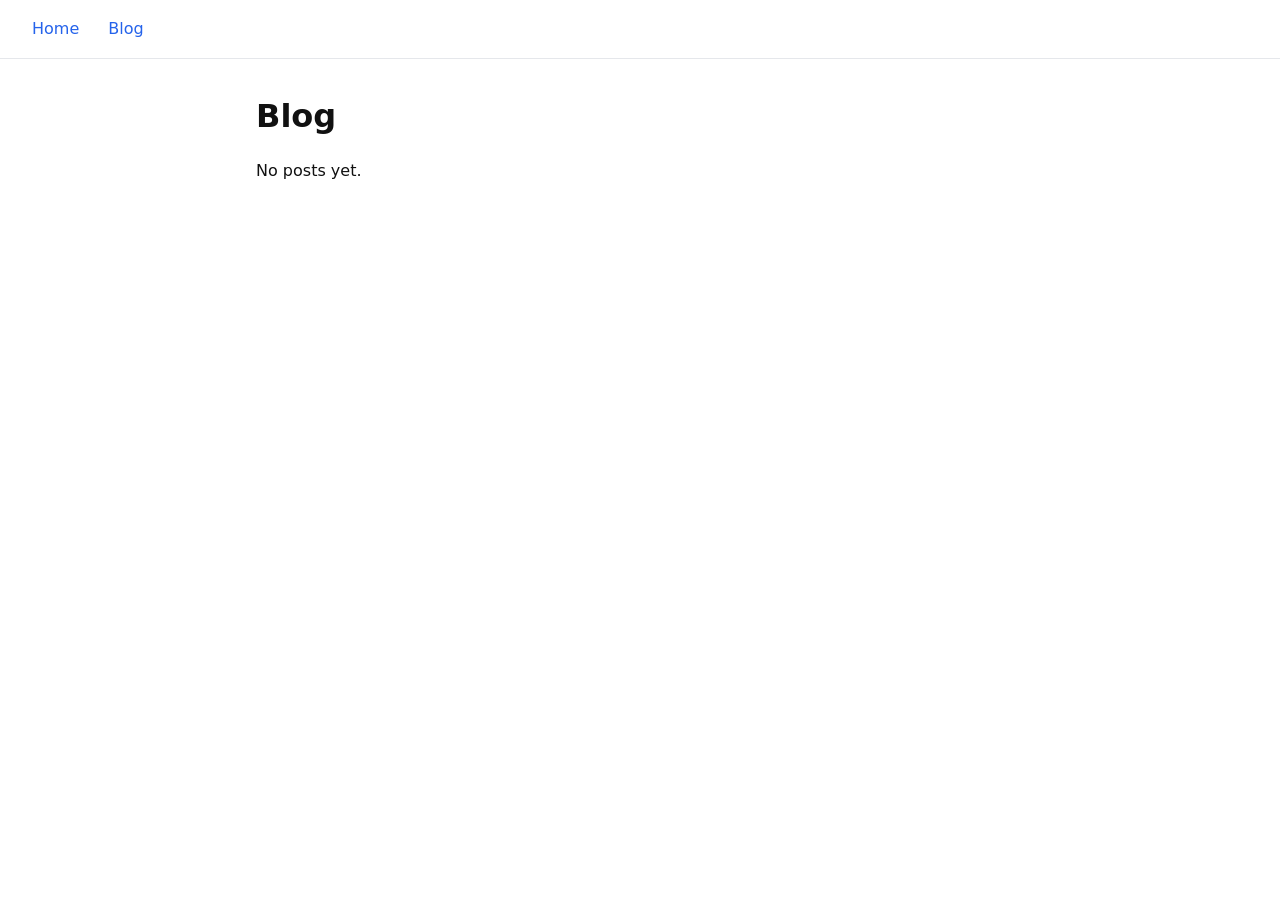
==== blog/index.html @ 47187a10 "initial site template" ====
<!DOCTYPE html>
<html lang="en">
<head>
  <meta charset="UTF-8" />
  <meta name="viewport" content="width=device-width, initial-scale=1.0" />
  <title>Blog</title>
  <link rel="stylesheet" href="/assets/style.css" />
</head>
<body>
  <header>
    <nav>
      <a href="/">Home</a>
      <a href="/blog/">Blog</a>
    </nav>
  </header>
  <main>
    <h1>Blog</h1>
    <p>No posts yet.</p>
  </main>
</body>
</html>
---- assets/style.css ----
*, *::before, *::after { box-sizing: border-box; margin: 0; padding: 0; }
body { font-family: system-ui, sans-serif; color: #111; background: #fff; line-height: 1.6; }
header { padding: 1rem 2rem; border-bottom: 1px solid #e5e7eb; }
nav a { margin-right: 1.5rem; color: #2563eb; text-decoration: none; }
nav a:hover { text-decoration: underline; }
main { max-width: 800px; margin: 2rem auto; padding: 0 1rem; }
h1 { font-size: 2rem; margin-bottom: 1rem; }
article h1 { font-size: 2.25rem; margin-bottom: 0.5rem; }
article time { color: #6b7280; font-size: 0.875rem; }
article .content { margin-top: 1.5rem; }
article .content p { margin-bottom: 1rem; }
article .content h2 { font-size: 1.5rem; margin: 1.5rem 0 0.5rem; }
article .content img { max-width: 100%; height: auto; border-radius: 0.5rem; }
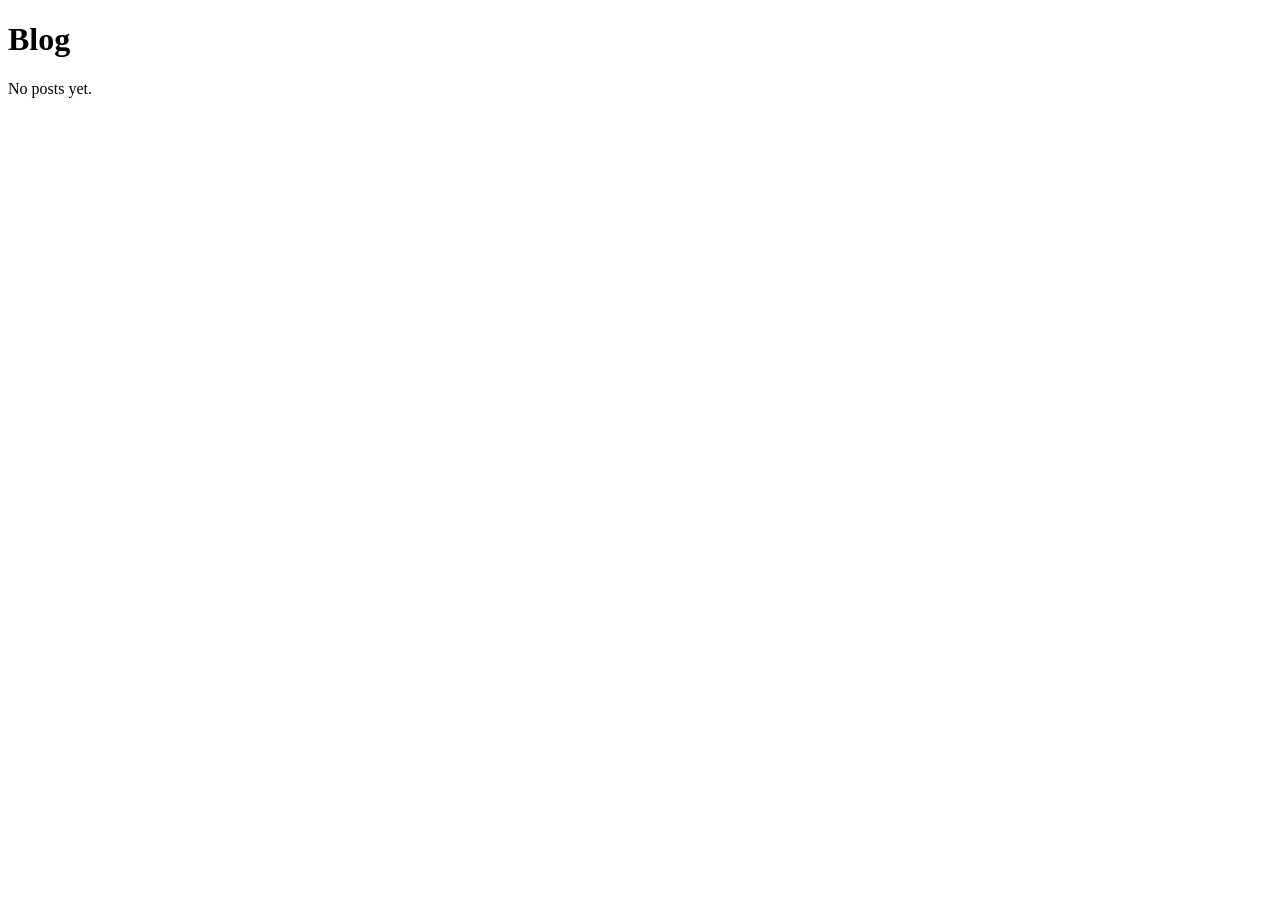
==== commit 111968f6: "sitemap/rss: remove "Test Post"" ====
--- a/blog/index.html
+++ b/blog/index.html
@@ -3,19 +3,18 @@
 <head>
   <meta charset="UTF-8" />
   <meta name="viewport" content="width=device-width, initial-scale=1.0" />
-  <title>Blog</title>
-  <link rel="stylesheet" href="/assets/style.css" />
+  <title>Blog – Test Client</title>
+  <meta name="description" content="Latest posts from Test Client" />
+  <link rel="canonical" href="https://conqz1.github.io/blog" />
+  <link rel="stylesheet" href="/styles.css" />
+  <link rel="alternate" type="application/rss+xml" href="/feed.xml" title="Test Client Blog" />
 </head>
 <body>
-  <header>
-    <nav>
-      <a href="/">Home</a>
-      <a href="/blog/">Blog</a>
-    </nav>
-  </header>
+  <div id="site-header-placeholder"></div>
   <main>
-    <h1>Blog</h1>
-    <p>No posts yet.</p>
+    <h1 class="blog-index-title">Blog</h1>
+    <p class="blog-index-empty">No posts yet.</p>
   </main>
+  <div id="site-footer-placeholder"></div>
 </body>
-</html>
+</html>
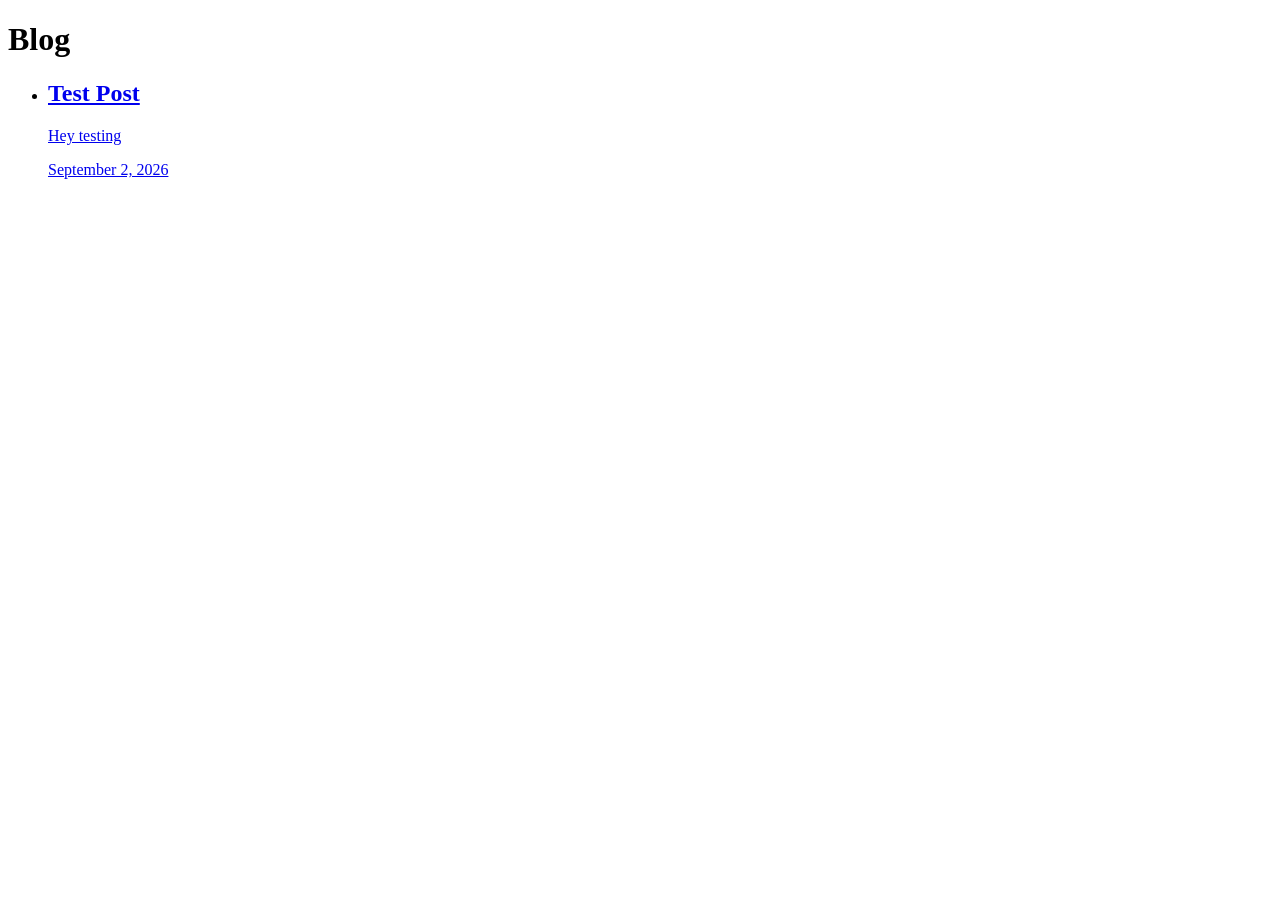
==== commit 7f01db3b: "publish: Test Post" ====
--- a/blog/index.html
+++ b/blog/index.html
@@ -13,7 +13,18 @@
   <div id="site-header-placeholder"></div>
   <main>
     <h1 class="blog-index-title">Blog</h1>
-    <p class="blog-index-empty">No posts yet.</p>
+    <ul class="post-list">
+  <li class="post-card">
+    <a href="https://conqz1.github.io/blog/test-post">
+      
+      <div class="post-card-body">
+        <h2 class="post-card-title">Test Post</h2>
+        <p class="post-card-excerpt">Hey testing</p>
+        <time class="post-card-date">September 2, 2026</time>
+      </div>
+    </a>
+  </li>
+</ul>
   </main>
   <div id="site-footer-placeholder"></div>
 </body>
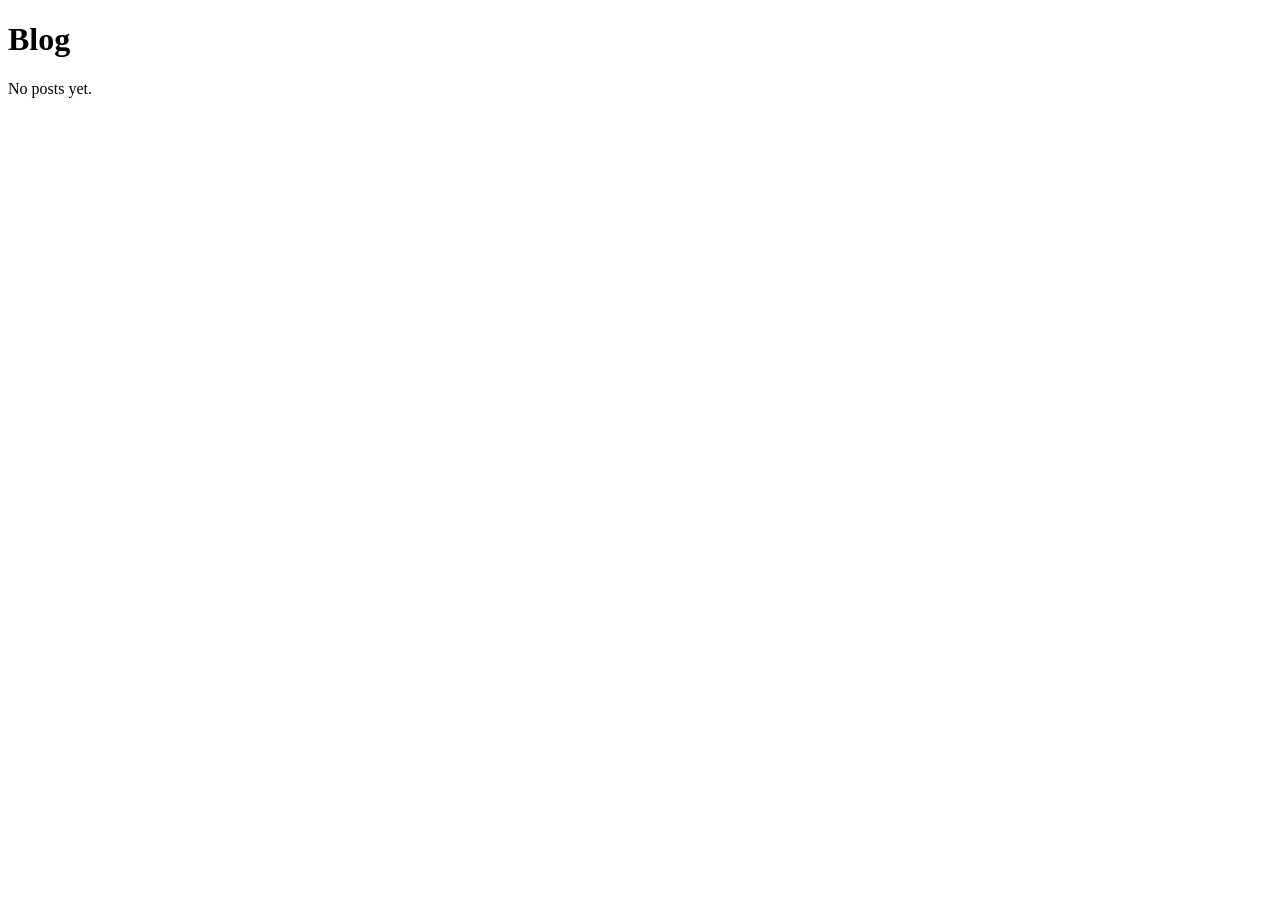
==== commit 36af35eb: "sitemap/rss: remove "Test Post"" ====
--- a/blog/index.html
+++ b/blog/index.html
@@ -13,18 +13,7 @@
   <div id="site-header-placeholder"></div>
   <main>
     <h1 class="blog-index-title">Blog</h1>
-    <ul class="post-list">
-  <li class="post-card">
-    <a href="https://conqz1.github.io/blog/test-post">
-      
-      <div class="post-card-body">
-        <h2 class="post-card-title">Test Post</h2>
-        <p class="post-card-excerpt">Hey testing</p>
-        <time class="post-card-date">September 2, 2026</time>
-      </div>
-    </a>
-  </li>
-</ul>
+    <p class="blog-index-empty">No posts yet.</p>
   </main>
   <div id="site-footer-placeholder"></div>
 </body>
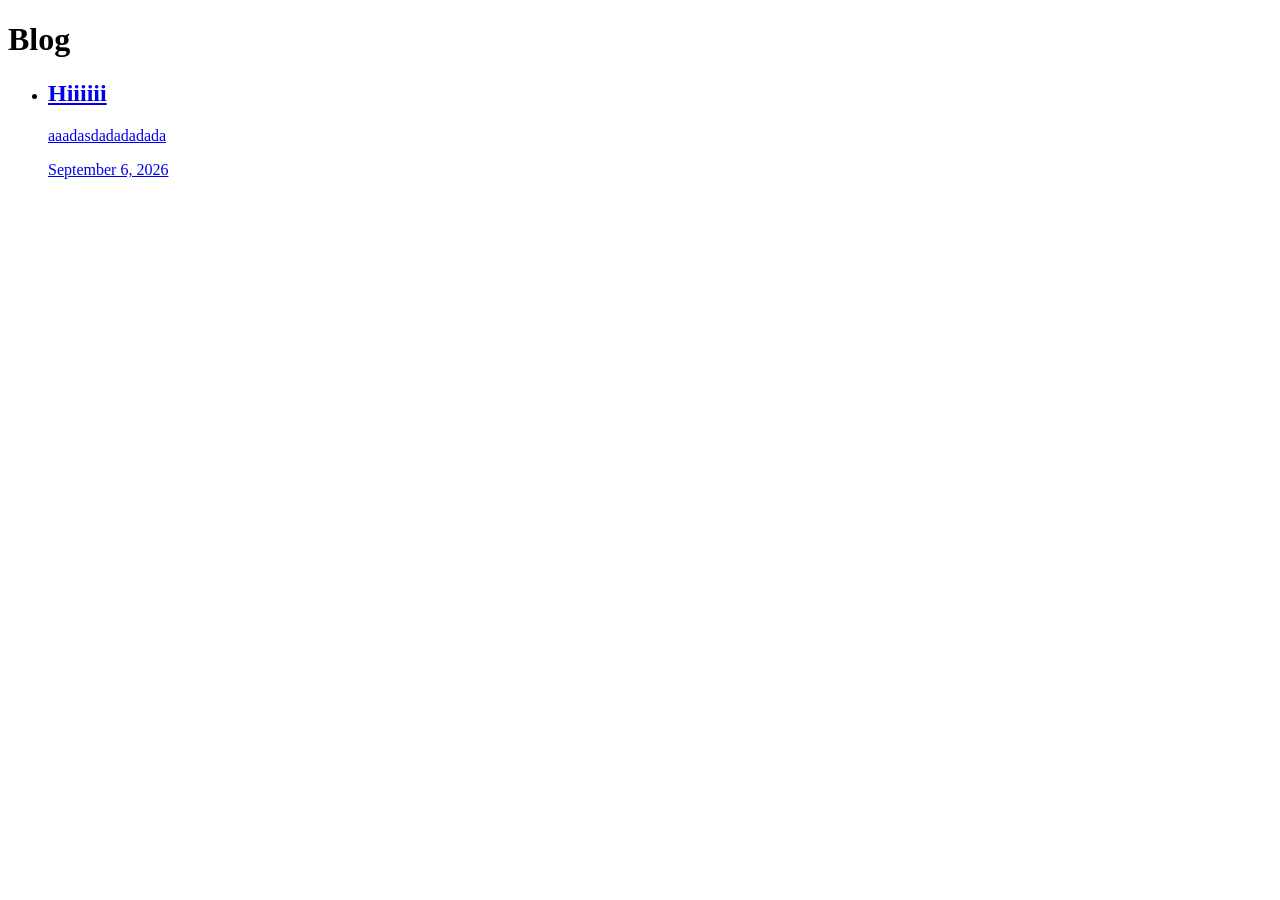
==== commit 05c36268: "publish: Hiiiiii" ====
--- a/blog/index.html
+++ b/blog/index.html
@@ -5,7 +5,7 @@
   <meta name="viewport" content="width=device-width, initial-scale=1.0" />
   <title>Blog – Test Client</title>
   <meta name="description" content="Latest posts from Test Client" />
-  <link rel="canonical" href="https://conqz1.github.io/blog" />
+  <link rel="canonical" href="https://automai-test-client.pages.dev/blog" />
   <link rel="stylesheet" href="/styles.css" />
   <link rel="alternate" type="application/rss+xml" href="/feed.xml" title="Test Client Blog" />
 </head>
@@ -13,7 +13,18 @@
   <div id="site-header-placeholder"></div>
   <main>
     <h1 class="blog-index-title">Blog</h1>
-    <p class="blog-index-empty">No posts yet.</p>
+    <ul class="post-list">
+  <li class="post-card">
+    <a href="https://automai-test-client.pages.dev/blog/hiiiiii">
+      
+      <div class="post-card-body">
+        <h2 class="post-card-title">Hiiiiii</h2>
+        <p class="post-card-excerpt">aaadasdadadadada</p>
+        <time class="post-card-date">September 6, 2026</time>
+      </div>
+    </a>
+  </li>
+</ul>
   </main>
   <div id="site-footer-placeholder"></div>
 </body>
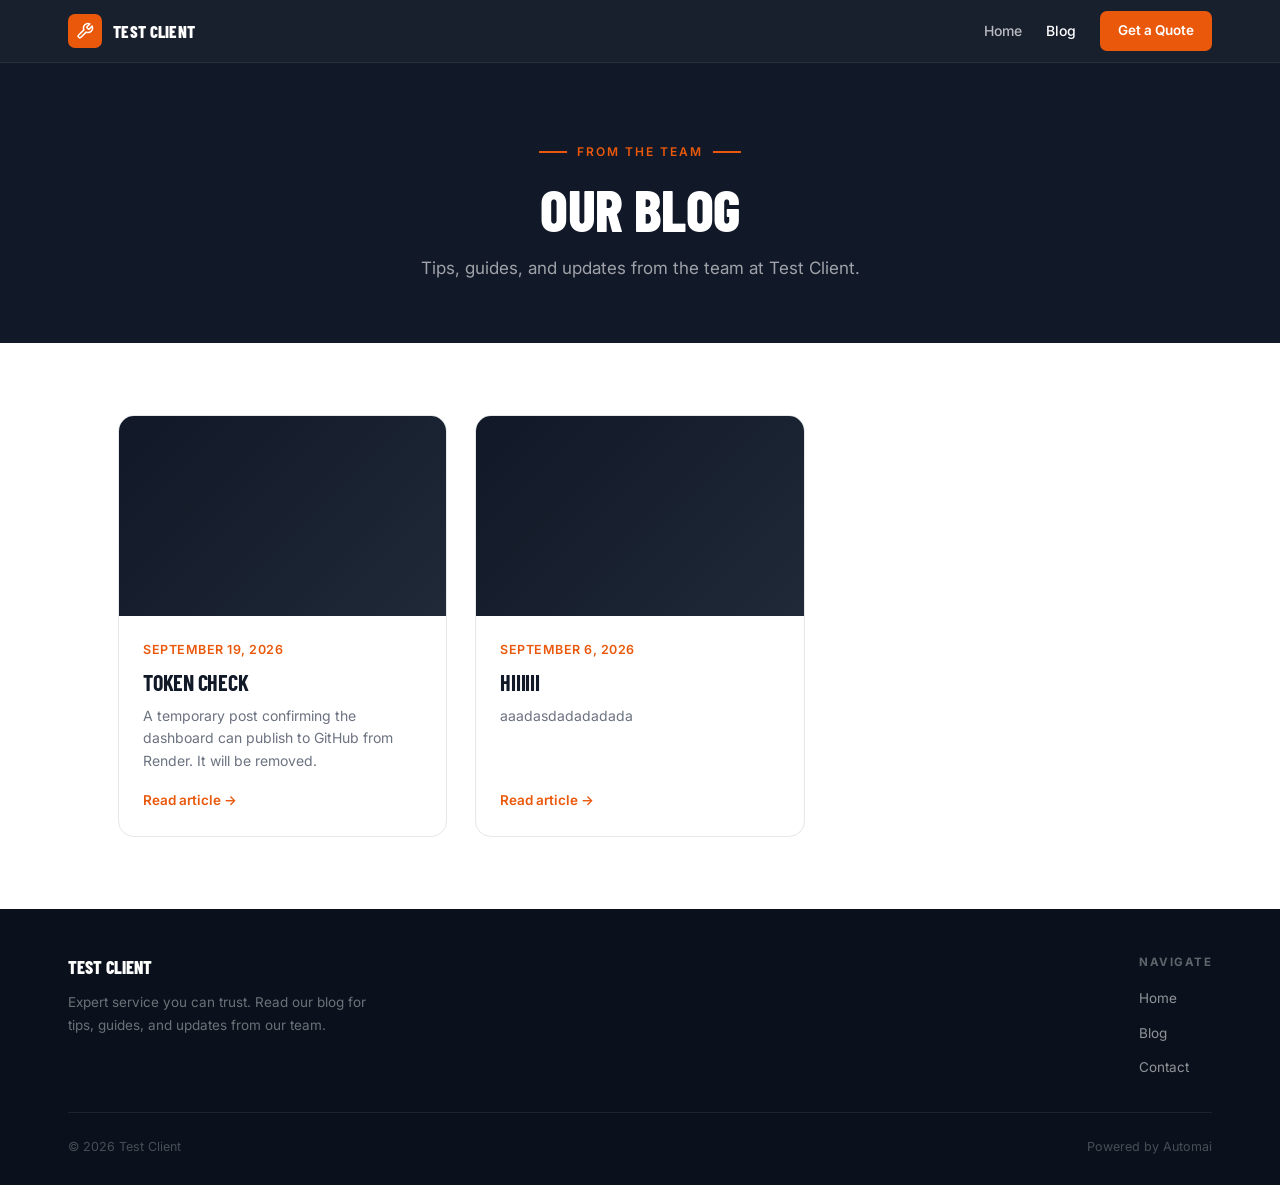
==== commit dcccaf2a: "publish: Token check" ====
--- a/blog/index.html
+++ b/blog/index.html
@@ -4,28 +4,138 @@
   <meta charset="UTF-8" />
   <meta name="viewport" content="width=device-width, initial-scale=1.0" />
   <title>Blog – Test Client</title>
-  <meta name="description" content="Latest posts from Test Client" />
+  <meta name="description" content="Tips, guides, and updates from the team at Test Client." />
   <link rel="canonical" href="https://automai-test-client.pages.dev/blog" />
-  <link rel="stylesheet" href="/styles.css" />
   <link rel="alternate" type="application/rss+xml" href="/feed.xml" title="Test Client Blog" />
+  <link rel="preconnect" href="https://fonts.googleapis.com">
+<link rel="preconnect" href="https://fonts.gstatic.com" crossorigin>
+<link href="https://fonts.googleapis.com/css2?family=Barlow+Condensed:wght@600;700;800;900&family=Inter:wght@400;500;600&display=swap" rel="stylesheet">
+  
+<style>
+:root{--dark:#111827;--dark2:#1f2937;--orange:#ea580c;--orange-dark:#c2410c;--orange-light:#fff7ed;--gray:#6b7280;--border:#e5e7eb;--bg:#f9fafb;--white:#ffffff;--radius:12px;--maxw:860px;}
+*{box-sizing:border-box;margin:0;padding:0;}
+html{scroll-behavior:smooth;}
+body{font-family:'Inter',-apple-system,sans-serif;color:#111827;background:var(--white);line-height:1.6;}
+h1,h2,h3,h4{font-family:'Barlow Condensed',sans-serif;line-height:1.1;letter-spacing:-0.01em;}
+a{color:inherit;text-decoration:none;}
+img{max-width:100%;display:block;}
+
+/* NAV */
+nav.blog-nav{position:sticky;top:0;z-index:100;background:rgba(17,24,39,0.97);backdrop-filter:blur(12px);border-bottom:1px solid rgba(255,255,255,0.07);}
+.blog-nav-inner{max-width:1200px;margin:0 auto;padding:0 28px;display:flex;align-items:center;height:62px;gap:24px;}
+.blog-nav-logo{display:flex;align-items:center;gap:11px;}
+.blog-nav-mark{width:34px;height:34px;border-radius:7px;background:var(--orange);display:flex;align-items:center;justify-content:center;flex-shrink:0;}
+.blog-nav-mark svg{width:18px;height:18px;color:#fff;}
+.blog-nav-name{font-family:'Barlow Condensed',sans-serif;font-size:17px;font-weight:800;color:#fff;text-transform:uppercase;letter-spacing:0.3px;line-height:1.2;}
+.blog-nav-name span{display:block;font-size:11px;color:rgba(255,255,255,0.45);font-weight:400;text-transform:none;letter-spacing:0;}
+.blog-nav-links{display:flex;gap:24px;list-style:none;margin-left:auto;}
+.blog-nav-links a{color:rgba(255,255,255,0.7);font-size:14px;font-weight:500;transition:color .15s;}
+.blog-nav-links a:hover,.blog-nav-links a[aria-current]{color:#fff;}
+.blog-nav-cta{background:var(--orange);color:#fff;padding:9px 18px;border-radius:7px;font-size:13.5px;font-weight:600;transition:background .15s;white-space:nowrap;}
+.blog-nav-cta:hover{background:var(--orange-dark);}
+
+/* FOOTER */
+.blog-footer{background:#0b111c;padding:44px 0 28px;}
+.blog-footer-inner{max-width:1200px;margin:0 auto;padding:0 28px;}
+.blog-footer-top{display:flex;justify-content:space-between;align-items:flex-start;gap:40px;padding-bottom:32px;border-bottom:1px solid rgba(255,255,255,0.08);}
+.blog-footer-brand{font-family:'Barlow Condensed',sans-serif;font-size:18px;font-weight:800;color:#fff;text-transform:uppercase;margin-bottom:10px;}
+.blog-footer-desc{color:rgba(255,255,255,0.4);font-size:13.5px;max-width:320px;line-height:1.65;}
+.blog-footer-links{display:flex;gap:40px;}
+.blog-footer-col h5{font-size:11.5px;color:rgba(255,255,255,0.35);text-transform:uppercase;letter-spacing:1.5px;font-weight:700;margin-bottom:14px;}
+.blog-footer-col ul{list-style:none;display:flex;flex-direction:column;gap:9px;}
+.blog-footer-col a{color:rgba(255,255,255,0.55);font-size:13.5px;transition:color .15s;}
+.blog-footer-col a:hover{color:#fff;}
+.blog-footer-bottom{padding-top:24px;display:flex;justify-content:space-between;color:rgba(255,255,255,0.25);font-size:12.5px;}
+
+@media(max-width:640px){.blog-nav-links,.blog-nav-cta{display:none;}.blog-footer-top{flex-direction:column;}.blog-footer-links{gap:24px;}.blog-footer-bottom{flex-direction:column;gap:8px;}}
+</style>
+  <style>
+  .blog-hero{background:var(--dark);padding:72px 0 60px;text-align:center;}
+  .blog-hero-eyebrow{display:inline-flex;align-items:center;gap:10px;color:var(--orange);font-size:12px;font-weight:600;text-transform:uppercase;letter-spacing:2px;margin-bottom:16px;}
+  .blog-hero-eyebrow span{width:28px;height:2px;background:var(--orange);display:block;}
+  .blog-hero h1{font-family:'Barlow Condensed',sans-serif;font-size:clamp(40px,5vw,58px);font-weight:800;color:#fff;text-transform:uppercase;margin-bottom:14px;}
+  .blog-hero p{color:rgba(255,255,255,0.6);font-size:17px;max-width:520px;margin:0 auto;}
+  .blog-posts{max-width:1100px;margin:0 auto;padding:72px 28px;}
+  .posts-grid{display:grid;grid-template-columns:repeat(3,1fr);gap:28px;}
+  .post-card{border-radius:16px;overflow:hidden;border:1px solid var(--border);background:#fff;transition:transform .2s,box-shadow .2s;display:flex;flex-direction:column;}
+  .post-card:hover{transform:translateY(-4px);box-shadow:0 20px 50px rgba(0,0,0,0.1);}
+  .pc-img{width:100%;height:200px;object-fit:cover;display:block;}
+  .pc-img-placeholder{background:linear-gradient(135deg,var(--dark) 0%,var(--dark2) 100%);height:200px;}
+  .pc-body{padding:24px;flex:1;display:flex;flex-direction:column;}
+  .pc-date{font-size:12.5px;color:var(--orange);font-weight:600;text-transform:uppercase;letter-spacing:0.5px;margin-bottom:10px;display:block;}
+  .pc-title{font-family:'Barlow Condensed',sans-serif;font-size:22px;font-weight:700;color:var(--dark);text-transform:uppercase;margin-bottom:10px;line-height:1.15;}
+  .pc-excerpt{color:var(--gray);font-size:14px;line-height:1.6;flex:1;margin-bottom:18px;}
+  .pc-link{display:inline-flex;align-items:center;gap:4px;color:var(--orange);font-size:13.5px;font-weight:600;margin-top:auto;transition:gap .15s;}
+  .post-card:hover .pc-link{gap:8px;}
+  .blog-empty{text-align:center;padding:80px 0;color:var(--gray);font-size:17px;}
+  @media(max-width:900px){.posts-grid{grid-template-columns:repeat(2,1fr);}}
+  @media(max-width:600px){.posts-grid{grid-template-columns:1fr;}.blog-posts{padding:48px 20px;}}
+</style>
 </head>
 <body>
-  <div id="site-header-placeholder"></div>
-  <main>
-    <h1 class="blog-index-title">Blog</h1>
-    <ul class="post-list">
-  <li class="post-card">
-    <a href="https://automai-test-client.pages.dev/blog/hiiiiii">
-      
-      <div class="post-card-body">
-        <h2 class="post-card-title">Hiiiiii</h2>
-        <p class="post-card-excerpt">aaadasdadadadada</p>
-        <time class="post-card-date">September 6, 2026</time>
+<nav class="blog-nav">
+  <div class="blog-nav-inner">
+    <a href="https://automai-test-client.pages.dev/" class="blog-nav-logo">
+      <div class="blog-nav-mark">
+        <svg viewBox="0 0 24 24" fill="none" stroke="currentColor" stroke-width="2" stroke-linecap="round" stroke-linejoin="round"><path d="M14.7 6.3a1 1 0 0 0 0 1.4l1.6 1.6a1 1 0 0 0 1.4 0l3.77-3.77a6 6 0 0 1-7.94 7.94l-6.91 6.91a2.12 2.12 0 0 1-3-3l6.91-6.91a6 6 0 0 1 7.94-7.94l-3.76 3.76z"/></svg>
+      </div>
+      <div class="blog-nav-name">Test Client</div>
+    </a>
+    <ul class="blog-nav-links">
+      <li><a href="https://automai-test-client.pages.dev/">Home</a></li>
+      <li><a href="/blog" aria-current="page">Blog</a></li>
+    </ul>
+    <a href="https://automai-test-client.pages.dev/#contact" class="blog-nav-cta">Get a Quote</a>
+  </div>
+</nav>
+<div class="blog-hero">
+  <div class="blog-hero-eyebrow"><span></span>From the Team<span></span></div>
+  <h1>Our Blog</h1>
+  <p>Tips, guides, and updates from the team at Test Client.</p>
+</div>
+<section class="blog-posts">
+  <div class="posts-grid"><a href="https://automai-test-client.pages.dev/blog/token-check-2026-09-19" class="post-card">
+      <div class="pc-img pc-img-placeholder"></div>
+      <div class="pc-body">
+        <time class="pc-date">September 19, 2026</time>
+        <h2 class="pc-title">Token check</h2>
+        <p class="pc-excerpt">A temporary post confirming the dashboard can publish to GitHub from Render. It will be removed.</p>
+        <span class="pc-link">Read article →</span>
       </div>
     </a>
-  </li>
-</ul>
-  </main>
-  <div id="site-footer-placeholder"></div>
+<a href="https://automai-test-client.pages.dev/blog/hiiiiii" class="post-card">
+      <div class="pc-img pc-img-placeholder"></div>
+      <div class="pc-body">
+        <time class="pc-date">September 6, 2026</time>
+        <h2 class="pc-title">Hiiiiii</h2>
+        <p class="pc-excerpt">aaadasdadadadada</p>
+        <span class="pc-link">Read article →</span>
+      </div>
+    </a></div>
+</section>
+<footer class="blog-footer">
+  <div class="blog-footer-inner">
+    <div class="blog-footer-top">
+      <div>
+        <div class="blog-footer-brand">Test Client</div>
+        <p class="blog-footer-desc">Expert service you can trust. Read our blog for tips, guides, and updates from our team.</p>
+      </div>
+      <div class="blog-footer-links">
+        <div class="blog-footer-col">
+          <h5>Navigate</h5>
+          <ul>
+            <li><a href="https://automai-test-client.pages.dev/">Home</a></li>
+            <li><a href="/blog">Blog</a></li>
+            <li><a href="https://automai-test-client.pages.dev/#contact">Contact</a></li>
+          </ul>
+        </div>
+      </div>
+    </div>
+    <div class="blog-footer-bottom">
+      <span>© 2026 Test Client</span>
+      <span>Powered by Automai</span>
+    </div>
+  </div>
+</footer>
 </body>
 </html>
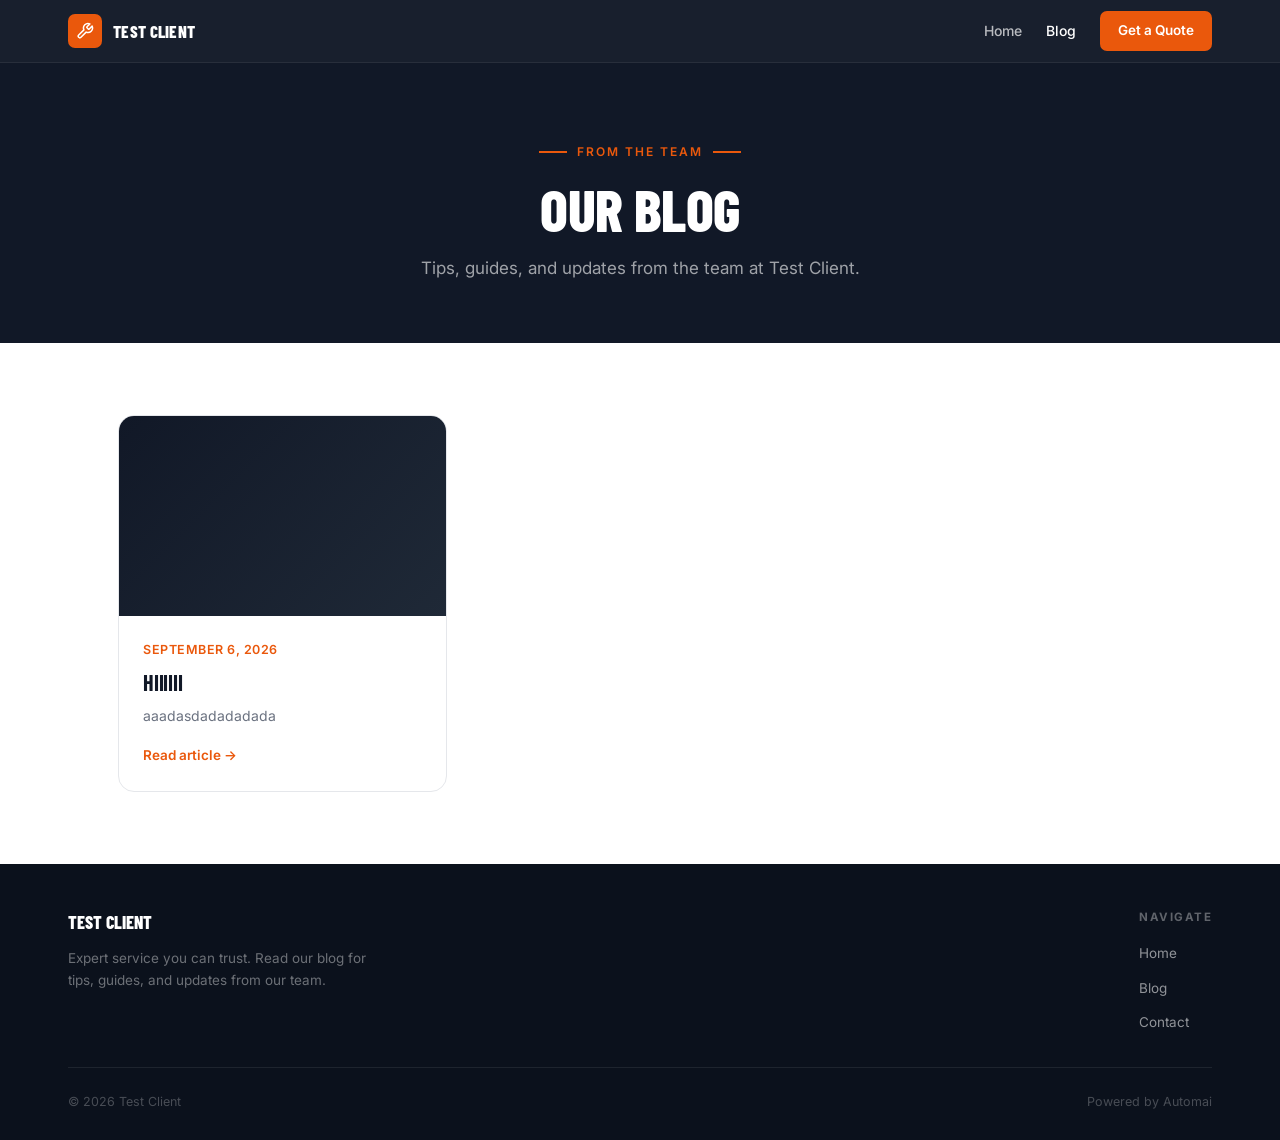
==== commit 9554bd7b: "sitemap/rss: remove "Token check"" ====
--- a/blog/index.html
+++ b/blog/index.html
@@ -94,16 +94,7 @@
   <p>Tips, guides, and updates from the team at Test Client.</p>
 </div>
 <section class="blog-posts">
-  <div class="posts-grid"><a href="https://automai-test-client.pages.dev/blog/token-check-2026-09-19" class="post-card">
-      <div class="pc-img pc-img-placeholder"></div>
-      <div class="pc-body">
-        <time class="pc-date">September 19, 2026</time>
-        <h2 class="pc-title">Token check</h2>
-        <p class="pc-excerpt">A temporary post confirming the dashboard can publish to GitHub from Render. It will be removed.</p>
-        <span class="pc-link">Read article →</span>
-      </div>
-    </a>
-<a href="https://automai-test-client.pages.dev/blog/hiiiiii" class="post-card">
+  <div class="posts-grid"><a href="https://automai-test-client.pages.dev/blog/hiiiiii" class="post-card">
       <div class="pc-img pc-img-placeholder"></div>
       <div class="pc-body">
         <time class="pc-date">September 6, 2026</time>
